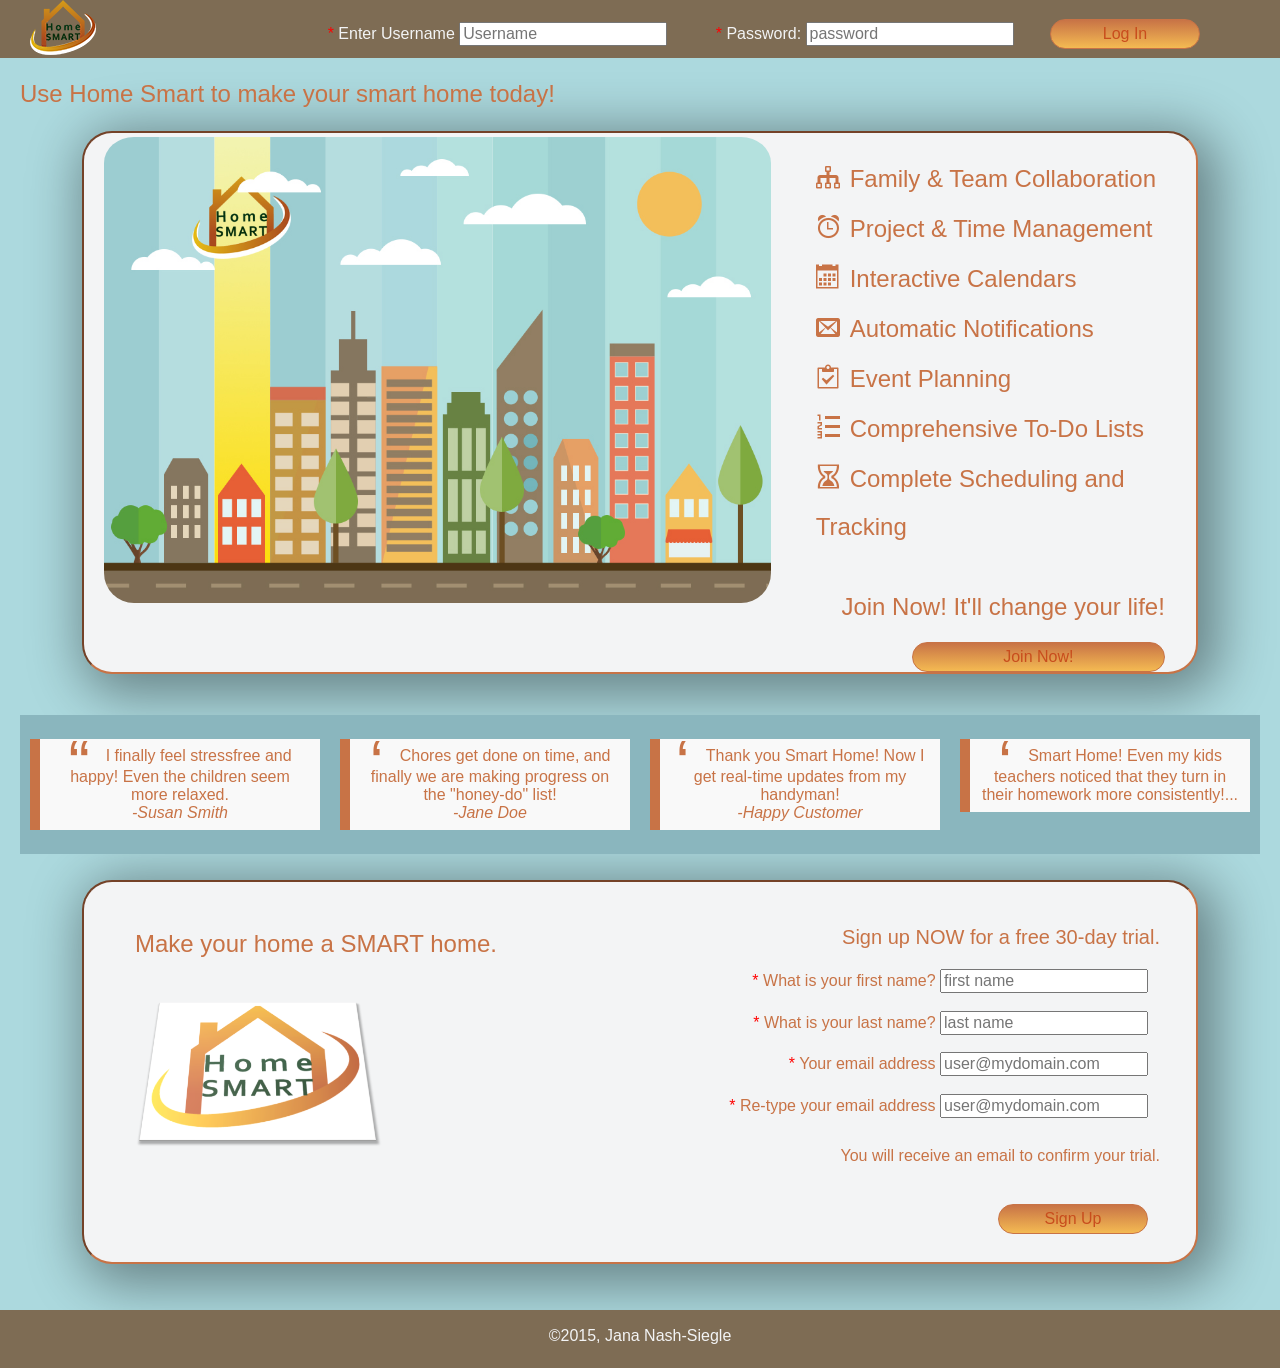
==== Nash_Jana_Project/index.html @ f752a67e "index.html" ====
<!--Jana Nash-Siegle -->

<!doctype html>

<!--
	This is the main index of the application
	
	All your script tags should be at the bottom of this file
	
	The only html element in the body is the container div
	Your code should load your page templates into the container
-->

<html lang="en">
<head>

	<meta charset="utf-8">
	<meta http-equiv="X-UA-Compatible" content="IE=edge, chrome=1">
	
	<title>HomeSmart.com</title>
	<meta name="description" content="Project Management Software for the home">
	<meta name="author" content="Jana Nash-Siegle">
	
	<!--  Mobile viewport optimized: j.mp/bplateviewport -->
	<meta name="viewport" content="width=device-width, initial-scale=1.0">
	
	<!-- CSS concatenated and minified via ant build script-->
	<link rel = "stylesheet" href = "css/normalize.css">
	<link rel="stylesheet" href="css/style.css?v=1">

</head>
	<!-- end CSS-->


<body>

<div id = "container"> <!--beginning of main content -->
	<!--top log in bar -->
	<nav class = "clearfix">
		<form id = "login" method = "post">
			<ul>
			<li><fieldset>
				<div class = "required">
					<label for = "user">Enter Username</label>
					<input name = "signinButton" id = "user" type = "text" title = "Please enter your username." class = "hsTooltip" placeholder = "Username" required aria-required = "true">
				</div>
			</fieldset></li>

			<li> <fieldset>
				<div class = "required">
					<label for="pass">Password: <input name = "signinButton" type="password" id="pass" title = "Please enter your password." class = "hsTooltip" placeholder = "password" required aria-required = "true"></label>
				</div>
			</fieldset></li>

			<li>
				<button name = "signinButton" id = "signinButton">Log In</button></li>
			</ul>
		</form>
	<img id = "nav" src = "images/House_Logo.png" title = "HomeSmart Logo" alt = "logo">
	</nav>
	<!--End of log in bar-->
	<!--beginning of upper half of page-->
	<h1 class = "COA">Use Home Smart to make your smart home today!</h1> <!--Call To Action-->
	<div id = "intro" class = "clearfix">
		<img src = "images/cityscape.jpg" alt = "Cityscape">
		<div id = "features">
				<ul>
					<li><span class="icon-tree" aria-hidden = "true"></span>Family &amp; Team Collaboration</li>
					<li><span class="icon-alarm" aria-hidden = "true"></span>Project &amp; Time Management</li>
					<li><span class="icon-calendar" aria-hidden = "true"></span>Interactive Calendars</li>
					<li><span class = "icon-envelop" aria-hidden = "true"></span>Automatic Notifications</li>
					<li><span class = "icon-clipboard" aria-hidden = "true"></span>Event Planning</li>
					<li><span class = "icon-list-numbered" aria-hidden = "true"></span>Comprehensive To-Do Lists</li>
					<li><span class = "icon-hour-glass" aria-hidden = "true"></span>Complete Scheduling and Tracking</li>
				</ul>
			<h1>Join Now!  It'll change your life!</h1>

			<!--Beginning of Modal for Registration -->
			<div id = "overlay">
				<div id = "modal">

					<div id = "add">
						<form id = "addForm">
							<span class = "close">X</span>
							<h2 class = "header">Registration</h2>
							<fieldset>
								<div class = "">
									<label for = "fname">What is your first name?</label>
									<input id = "fname" type = "text" title = "Please enter your first name." class = "hsTooltip" placeholder = "first name">
								</div>
							</fieldset>

							<fieldset>
								<div class = "">
									<label for = "lname">What is your last name?</label>
									<input id = "lname" type = "text" title = "Please enter your last name." class = "hsTooltip" placeholder = "last name">
								</div>
							</fieldset>

							<fieldset>
								<div class = "required">
									<label for = "rUserName">What will your username be?</label>
									<input id = "rUserName" type = "text" title = "Please enter your desired username." class = "hsTooltip" placeholder = "Username" required aria-required = "true">
								</div>
							</fieldset>

							<fieldset>
								<div class = "required">
									<label for = "email">Your email address</label>
									<input id = "email" name = "email" type = "email" title = "Please enter your email." class = "hsTooltip" placeholder = "user@mydomain.com" required aria-required = "true">
								</div>
							</fieldset>

							<fieldset>
								<div class = "required">
									<label for="rPasswordInput">Password: <input type="password" id="rPasswordInput" name="rPasswordInput" title = "Please enter your password." class = "hsTooltip" placeholder = "password" required aria-required = "true">
									</label>
								</div>
							</fieldset>
							<fieldset>
								<div class = "required">
									<label for="confirmPasswordInput">Confirm Password: <input type="password" id="confirmPasswordInput" name="confirmPasswordInput" title = "Please confirm your password." class = "hsTooltip" placeholder = "confirm password"  required aria-required = "true"></label>
								</div>
							</fieldset>
							<fieldset>
								<input type="submit" value="Submit" class="btn">
							</fieldset>
						</form>

					</div> <!--closes add div-->
				</div> <!--closes modal -->
			</div>  <!--closes overlay -->
		<button name = joinBtn class = "modalClick">Join Now!</button>
		</div>
	</div>
	<!--end of Registration-->
	<!--Beginning of reviews-->
	<div class = "reviews clearfix">
		<div class = "comments">
			<blockquote>I finally feel stressfree and happy!  Even the children seem more relaxed. <br /><cite>-Susan Smith</cite></blockquote>
		</div>
		<div class = "comments">
			<blockquote>Chores get done on time, and finally we are making progress on the "honey-do" list! <br /><cite>-Jane Doe</cite></blockquote>
		</div>
		<div class = "comments"><blockquote>Thank you Smart Home!  Now I get real-time updates from my handyman! <br /><cite>-Happy Customer</cite></blockquote></div>
		<div class = "comments"><blockquote>Smart Home! Even my kids teachers noticed that they turn in their homework more consistently!...</blockquote></div>
	</div>
	<!--End of Reviews-->
	<!--Beginning of Trial Registration offer-->
<div id = "trial"> <!-- Register div -->
	<div id = "wp">
<h1 class = "COA">Make your home a SMART home.</h1>
	<img src = "images/homedim.png" title = "We can make your home a Smart home, today!" alt = "HomeSmart" >
		</div>
	<div id="wp1">
		<h2>Sign up NOW for a free 30-day trial.</h2>
		<form id = "register" method = "post">
			<fieldset>
				<div class = "required">
					<label for = "rFname">What is your first name?</label>
					<input type = "text" id = "rFname"  title = "Please enter your first name." class = "hsTooltip" placeholder = "first name" required aria-required = "true">
				</div>
				</fieldset>
			<fieldset>
				<div class = "required">
					<label for = "rLname">What is your last name?</label>
					<input id = "rLname" type = "text" title = "Please enter your last name." class = "hsTooltip" placeholder = "last name" required aria-required = "true">
				</div>
			</fieldset>
			<fieldset>
				<div class = "required">
					<label for = "rEmail">Your email address</label>
					<input id = "rEmail" name = "email" type = "email" title = "Please enter your email." class = "hsTooltip" placeholder = "user@mydomain.com" required aria-required = "true">
				</div>
			</fieldset>
			<fieldset>
				<div class = "required">
					<label for = "email1">Re-type your email address</label>
					<input id = "email1" name = "email" type = "email" title = "Please re-type your email." class = "hsTooltip" placeholder = "user@mydomain.com" required aria-required = "true">
				</div>
			</fieldset>
			<p>You will receive an email to confirm your trial.</p>
			<fieldset>
				<div class= "submit">
					<p>
						<button name = "signUp">Sign Up</button>
					</p>
				</div>
			</fieldset>
		</form>
	</div>
</div> <!--End of Register Div -->
</div> <!--end of main content -->
<footer>
	<p>©2015, Jana Nash-Siegle</p>
</footer>

<!-- jquery -->
<script src="https://ajax.googleapis.com/ajax/libs/jquery/1.11.2/jquery.min.js"></script>
<script>window.jQuery || document.write('<script src="js/jquery.min.js"><\/script>');</script>
<!-- plugins -->

<!-- main -->
<script type="text/javascript" src="js/main.js"></script>
<script type = "text/javascript" src = "js/respond.min.js"></script>
<script type = "text/javascript" src = "js/modernizr.min.js" ></script>
</body>

</html>
---- Nash_Jana_Project/css/style.css ----
/*Jana Nash-Siegle

colors:
#c87346 - brown
#f4ba52 - tan
#ffe85f - yellow
#8ab6be - light blue
#f3f4f5 - neutral white
*/


html {
    box-sizing: border-box;
    font-family: 'Helvetica Neue', Helvetica, Arial, sans-serif;
}
*, *:before, *:after {
    box-sizing: inherit;

}
.clearfix:after {
    content: "";
    display: table;
    clear: both;
}

/*+++++++++++++++++++++++++++++++++Icons ++++++++++++++++++++++++++++++++++++++++++++++++++++++++++*/
@font-face {
    font-family: 'icomoon';
    src:url('fonts/icomoon.eot?-iwrjwx');
    src:url('fonts/icomoon.eot?#iefix-iwrjwx') format('embedded-opentype'),
    url('fonts/icomoon.woff?-iwrjwx') format('woff'),
    url('fonts/icomoon.ttf?-iwrjwx') format('truetype'),
    url('fonts/icomoon.svg?-iwrjwx#icomoon') format('svg');
    font-weight: normal;
    font-style: normal;
}

[class^="icon-"], [class*=" icon-"] {
    font-family: 'icomoon', monospace;
    font-style: normal;
    font-weight: normal;
    font-variant: normal;
    text-transform: none;
    line-height: 2em;
    padding-right: 10px;
    /* Better Font Rendering =========== */
    -webkit-font-smoothing: antialiased;

}
.icon-home:before {
    content: "\e900";
}
.icon-pencil:before {
    content: "\e905";
}
.icon-paste:before {
    content: "\e92d";
}
.icon-calendar:before {
    content: "\e953";
}
.icon-user-plus:before {
    content: "\e973";
}
.icon-user-minus:before {
    content: "\e974";
}
.icon-hour-glass:before {
    content: "\e979";
}
.icon-cog:before {
    content: "\e994";
}
.icon-clipboard:before {
    content: "\e9b8";
}
.icon-tree:before {
    content: "\e9bc";
}
.icon-plus:before {
    content: "\ea0a";
}
.icon-minus:before {
    content: "\ea0b";
}
.icon-list-numbered:before {
    content: "\e9b9";
}
.icon-alarm:before {
    content: "\e950";
}
.icon-pushpin:before {
    content: "\e946";
}
.icon-envelop:before {
    content: "\e945";
}
.icon-profile:before {
    content: "\e923";
}
.icon-circle-down:before {
    content: "\ea43";
}
.icon-user:before {
    content: "\e971";
}
.icon-paint-format:before {
    content: "\e90c";
}
hr.gradient_one {       /*Horizontal Rule for in-between Projects */
    border: 0;
    height: 1px;
    background: #c87346;
    background-image: -webkit-linear-gradient(left, #f4ba52, #c87346, #f4ba52);
    background-image: -moz-linear-gradient(left, #f4ba52, #c87346, #f4ba52);
    background-image: -ms-linear-gradient(left, #f4ba52, #c87346, #f4ba52);
    background-image: -o-linear-gradient(left, #f4ba52, #c87346, #f4ba52);
    clear: both;
}
.tooltip {
    display:none;
    z-index: 100000;
    position:absolute;
    opacity: 0.80;
    width: auto;
    background: rgb(200,115,70); /* Old browsers */
    background: -moz-linear-gradient(top, rgba(200,115,70,1) 0%, rgba(244,186,82,1) 100%); /* FF3.6+ */
    background: -webkit-gradient(linear, left top, left bottom, color-stop(0%,rgba(200,115,70,1)), color-stop(100%,rgba(244,186,82,1))); /* Chrome,Safari4+ */
    background: -webkit-linear-gradient(top, rgba(200,115,70,1) 0%,rgba(244,186,82,1) 100%); /* Chrome10+,Safari5.1+ */
    background: -o-linear-gradient(top, rgba(200,115,70,1) 0%,rgba(244,186,82,1) 100%); /* Opera 11.10+ */
    background: -ms-linear-gradient(top, rgba(200,115,70,1) 0%,rgba(244,186,82,1) 100%); /* IE10+ */
    background: linear-gradient(to bottom, rgba(200,115,70,1) 0%,rgba(244,186,82,1) 100%); /* W3C */
    padding:10px;
    color:#000;
    -webkit-border-radius:5px;
    -moz-border-radius:5px;
    border-radius:5px;
    -moz-box-shadow: 0 0 3px 3px #ffe85f;
    -webkit-box-shadow: 0 0 3px 3px #ffe85f;
    box-shadow: 0 0 3px 3px #ffe85f;
}
.close {
    background: #c87346;
    color: #f3f4f5;
    line-height: 25px;
    position: absolute;
    right: -12px;
    text-align: center;
    top: -10px;
    width: 24px;
    text-decoration: none;
    font-weight: bold;
    -webkit-border-radius: 12px;
    -moz-border-radius: 12px;
    border-radius: 12px;
    -moz-box-shadow: 1px 1px 3px #000;
    -webkit-box-shadow: 1px 1px 3px #000;
    box-shadow: 1px 1px 3px #000;
    cursor: pointer;
}

.close:hover {
    background: #f4ba52;
}
/* ++++++++++++++++++++++++++++++++++++++++Admin Page TOPBAR - Some button styling below #login input.btn */

header {
    display: inline-block;
    width: 100%;
    text-align: center;
    background-color: #7E6C54;
    color: #f3f4f5;
    margin: 0 auto;
    overflow: hidden;
}
header p {
   text-align: center;
    display: inline-block;
}
/*++++++++++++++++++++++++++++++++++++++++++++top log in bar / nav bar styling*/
nav {
    width: 100%;
    background-color: #7E6C54;
    height: 3.625em;
    top: 0;
    right: 0;
    padding: 0 .625em;
    position:  absolute;
    margin: 0 auto;
    overflow: hidden;
}
nav ul {
    float: right;
    padding-right: 3.125em;
}
nav li {
    color: #f3f4f5;
    list-style-type: none;
    display: inline-block;
    padding-right: 1.250em;
    margin: 0 auto;
}
nav li fieldset, #register fieldset {
    border: none;
}
img#nav{
    padding-left: 1.250em;
}

/*+++++++++++++++++++++++++++++++++++++++++++BUTTONS BUTTONS BUTTONS ++++++++++++++++++++++++++*/
/*+++++++++++++++++++++++++++++++++++++++++ /*Sign Out Button   --  removed .modalClick*/
header button{
    display: inline-block;
    width: 10%;
    height: 2em;
    float: right;
    margin: 10px 10% 10px auto;
    border: 1px solid #c87346;
}
/*++++++++++++++++++++++++++++++++++++++++++Dashboard button*/
#dashboard {
    float: left;
    margin:10px 0 10px 10%;
}
.submit_btn, button.modalClick, button, button, #login input.btn, #addForm input.btn {
    font-family: 'Helvetica Neue', Helvetica, Arial, sans-serif;
    font-weight: normal;
    color: #c84d1d;
    width: 150px;
    height: 30px;
    display: inline-block;
    vertical-align: middle;
    -webkit-border-radius: 30px;
    -moz-border-radius: 30px;
    -ms-border-radius: 30px;
    -o-border-radius: 30px;
    border-radius: 30px;
    background: #c87346; /* Old browsers */
    background: -moz-linear-gradient(top,  #c87346 0%, #f4ba52 100%); /* FF3.6+ */
    background: -webkit-gradient(linear, left top, left bottom, color-stop(0%,#c87346), color-stop(100%,#f4ba52)); /* Chrome,Safari4+ */
    background: -webkit-linear-gradient(top,  #c87346 0%,#f4ba52 100%); /* Chrome10+,Safari5.1+ */
    background: -o-linear-gradient(top,  #c87346 0%,#f4ba52 100%); /* Opera 11.10+ */
    background: -ms-linear-gradient(top,  #c87346 0%,#f4ba52 100%); /* IE10+ */
    background: linear-gradient(to bottom,  #c87346 0%,#f4ba52 100%); /* W3C */
    border: 1px solid #c87346;
}
/*++++++++++++++++++++++++++++++++++++++++++++Form & all things Modal ++++++++++++++++++++++++++*/
button.modalClick {
    text-align: center;
    font-size: inherit;
    float: right;
    width: 65%;
}
.modalClick  {
    font-size: 1.5em;
    text-align: right;
    display: inline-block;
    width: 85%;
}
.modalClick a {
    text-decoration: none;
    color: #c87346;
}
#modal{
    position: fixed;
    top: 20%;
    left: 25%;
    width: 100%;
    max-width: 630px;
    min-width: 320px;
    display: none;
}
#overlay{
    position: fixed;
    top: 0;
    left: 0;
    height: 100%;
    width: 100%;
    z-index: 10;
    background-color: rgba(0,0,0,0.5);
    display: none;
}
fieldset{
    border: none;
}
#addForm {                    /*container for form*/
    display: block;
    width: 100%;
    height: auto;
    margin: .5em auto 0 auto;
    text-align: center;
    background-color: #f3f4f5;
    border: 2px inset #c87346;
    -webkit-border-radius: 30px;
    -moz-border-radius: 30px;
    -ms-border-radius: 30px;
    -o-border-radius: 30px;
    border-radius: 30px;
    box-shadow: .313em .313em .313em .313em rgba(0,0,0,0.4);
    -moz-box-shadow: .313em .313em .313em .313em rgba(0,0,0,0.4);
    -o-box-shadow: .313em .313em .313em .313em rgba(0,0,0,0.4);
    -webkit-box-shadow: .313em .313em .313em .313em rgba(0,0,0,0.4);
}
#addForm h1{
    font-size: 2em;
    text-align: center;
}
#addForm label {
    font-family: 'Helvetica Neue', Helvetica, Arial, sans-serif;
    font-weight: normal;
    width: 18.750em;
    line-height: 2em;
}
#addForm input,input#rPasswordInput, input#confirmPasswordInput {
    width: 20em;
    line-height: 2em;
    float: right;
    font-weight: lighter;
    font-family: 'Helvetica Neue', Helvetica, Arial, sans-serif;

}
#addForm input.btn {
    line-height: 1.625em;
}
#addForm fieldset {
    display: block;
    text-align: left;
    border: 0;
}
#addForm fieldset.radiogroup  {
    text-align: center;
    padding: .125em;
}
fieldset.radiogroup legend {
    font-weight: Normal;
    font-family: 'Helvetica Neue', Helvetica, Arial, sans-serif;
    margin-left: 20px;
    font-size: 100%;
    color: #C87346;
}
label > input{ /* HIDE RADIO */
    display:none;
}
label > input + img{ /* IMAGE STYLES */
    cursor:pointer;
    border:2px solid transparent;
    margin-right: 20px;
}
label > input:checked + img{ /* (CHECKED) IMAGE STYLES */
    border:2px solid #f00;
}
button#addButton {
    margin-bottom: 20px;
}
/*++++++++++++++++++++++++TABS STYLING / ADMIN PAGE+++++++++++++++++*/
#admin{
    height: 500px;
}
#admin h1, #admin h2{
    margin-left: 180px;
}
#panel{
    margin: 75px auto 0 auto;
    width: 50%;
}
#tabs {
    width: 600px;
    height: auto;
    padding: 40px 20px 20px 20px;
    border: 1px solid #c87346;
    color: #c87346;
    background: rgb(243,244,245); /* Old browsers */
    background: -moz-linear-gradient(top,  rgba(243,244,245,1) 1%, rgba(229,229,229,1) 52%, rgba(243,244,245,1) 100%); /* FF3.6+ */
    background: -webkit-gradient(linear, left top, left bottom, color-stop(1%,rgba(243,244,245,1)), color-stop(52%,rgba(229,229,229,1)), color-stop(100%,rgba(243,244,245,1))); /* Chrome,Safari4+ */
    background: -webkit-linear-gradient(top,  rgba(243,244,245,1) 1%,rgba(229,229,229,1) 52%,rgba(243,244,245,1) 100%); /* Chrome10+,Safari5.1+ */
    background: -o-linear-gradient(top,  rgba(243,244,245,1) 1%,rgba(229,229,229,1) 52%,rgba(243,244,245,1) 100%); /* Opera 11.10+ */
    background: -ms-linear-gradient(top,  rgba(243,244,245,1) 1%,rgba(229,229,229,1) 52%,rgba(243,244,245,1) 100%); /* IE10+ */
    background: linear-gradient(to bottom,  rgba(243,244,245,1) 1%,rgba(229,229,229,1) 52%,rgba(243,244,245,1) 100%); /* W3C */
}
#tabs-nav {
    width: 600px;
    height: 47px;
    text-decoration: none;
    list-style-type: none;
    font-size: 1.5em;
    margin-top:30px;
    margin-bottom: 0;
}
#tabs-nav a {
    text-decoration: none;
    color: #c84d1d;
    vertical-align: middle;
}
#tabs-nav span{
    width: 400px;
}
#tabs-nav li{
    display: inline;
    padding: 10px 35px 10px 35px;
   width: 100%;
    border-radius: 30px 30px 0 0;
    background: #c87346; /* Old browsers */
    background: -moz-linear-gradient(top,  #c87346 0%, #f4ba52 100%); /* FF3.6+ */
    background: -webkit-gradient(linear, left top, left bottom, color-stop(0%,#c87346), color-stop(100%,#f4ba52)); /* Chrome,Safari4+ */
    background: -webkit-linear-gradient(top,  #c87346 0%,#f4ba52 100%); /* Chrome10+,Safari5.1+ */
    background: -o-linear-gradient(top,  #c87346 0%,#f4ba52 100%); /* Opera 11.10+ */
    background: -ms-linear-gradient(top,  #c87346 0%,#f4ba52 100%); /* IE10+ */
    background: linear-gradient(to bottom,  #c87346 0%,#f4ba52 100%); /* W3C */
}
#tabs-nav li.current{
    background: rgb(244,186,82); /* Old browsers */
    background: -moz-linear-gradient(top,  rgba(244,186,82,1) 0%, rgba(200,115,70,1) 100%); /* FF3.6+ */
    background: -webkit-gradient(linear, left top, left bottom, color-stop(0%,rgba(244,186,82,1)), color-stop(100%,rgba(200,115,70,1))); /* Chrome,Safari4+ */
    background: -webkit-linear-gradient(top,  rgba(244,186,82,1) 0%,rgba(200,115,70,1) 100%); /* Chrome10+,Safari5.1+ */
    background: -o-linear-gradient(top,  rgba(244,186,82,1) 0%,rgba(200,115,70,1) 100%); /* Opera 11.10+ */
    background: -ms-linear-gradient(top,  rgba(244,186,82,1) 0%,rgba(200,115,70,1) 100%); /* IE10+ */
    background: linear-gradient(to bottom,  rgba(244,186,82,1) 0%,rgba(200,115,70,1) 100%); /* W3C */
}
/*++++++++++++++++++++++++++++++++++++++++++++++++++++++++++++begin generic body styling*/
body {
    font-family: 'Helvetica Neue', Helvetica, Arial, sans-serif;
    background-color: #acd9de;
    font-weight: lighter;
    color: #c87346;
    margin: 0 auto;
    position: relative;
}
#container {
    width: 100%;
    margin: 0 auto;
    padding: 1.250em;
    position: relative;
}
h1, h2, p {
    font-family: 'Helvetica Neue', Helvetica, Arial, sans-serif;
    font-style: normal;
    font-variant: normal;
}
h1 {
    font-size: 1.500em;
    font-weight: 300;
    line-height: 1.625em;
}
h2 {
    font-size: 1.250em;
    font-weight: 300;
    line-height: 0.938em;
}
p {
    font-size: 1em;
    font-weight: 300;
    line-height: 1.250em;
}
button:focus {
    outline: none;
}
/*++++++++++++++++++++++++++++++++++++++++STYLING FOR WELCOME INTRO, TRIAL AND Project Page */
.COA {
    margin: 2.25em  auto .75em auto;
}
#intro, #trial, #pPage, #admin {    /*styling for main backgrounds of section containers*/
    max-width: 90%;
    margin: 0 auto;
    background-color: #f3f4f5;
    border: 2px inset #c87346;
    -webkit-border-radius: 30px;
    -moz-border-radius: 30px;
    -ms-border-radius: 30px;
    -o-border-radius: 30px;
    border-radius: 30px;
    box-shadow: .625em .625em 3.313em .625em rgba(0,0,0,0.4);
    -moz-box-shadow: .625em .625em 3.313em .625em rgba(0,0,0,0.4);
    -o-box-shadow: .625em .625em 3.313em .625em rgba(0,0,0,0.4);
    -webkit-box-shadow: .625em .625em 3.313em .625em rgba(0,0,0,0.4);
}
#intro img {
    max-width: 60%;
    padding-top: 4px;
    margin: 0 auto 0 20px;
    height: auto;
    display: inline-block;
    -webkit-border-radius: 30px;
    -moz-border-radius: 30px;
    -ms-border-radius: 30px;
    -o-border-radius: 30px;
    border-radius: 30px;
}
#intro ul{
    font-size: 1.500em;
    line-height: 2em;
    display: inline-block;
    margin: 20px auto ;
    list-style:none;
}
#features {
    margin: 0 auto;
    display: inline-block;
    vertical-align: top;
    width: 35%;
}
#features h1{
    text-align: right;
}
#features li {
    margin: 0 auto;
    text-align: left;
}
#features h2 {
    margin: 1.255em auto 1.875em;
}
#features input.btn {
    float: right;
}
/*+++++++++++++++++++++++++++++++++++++++++++++++++++++++++++End of Intro*/

/*+++++++++++++++++++++++++++++++++++++++++++++++++++++++++++mid-section REVIEW styling for welcome page*/
.reviews{
    background-color:#f3f4f5;
    display: flex;
    width: 100%;
    margin: 2.53em auto 1.625em auto;
    text-align: center;
}
.comments{
    background-color:#8ab6be;
    width: 25%;
    border: 1px #999999;
    display: inline-block;
    float: left;
    flex: 1;
}
blockquote {
    display: inline-block;
  background: #f9f9f9;
  border-left: 10px solid #C87346;
  margin: 1.5em .625em;
  padding: 0.5em .625em;
  quotes: "\201C""\201D""\2018""\2019";
}
blockquote:before {
  color: #C87346;
  content: open-quote;
  font-size: 4em;
  line-height: 0.1em;
  margin-right: 0.25em;
  vertical-align: -0.4em;
}
blockquote p {
  display: inline;
}
/*++++++++++++++++++++++++++++++++++++++++++++++++++++++++++++++End of Reviews/Comments*/

/*+++++++++++++++++++++++++++++++++++++++++++++++++++++++++++Beginning of bottom half for welcome page - trial & email registration*/
#trial{
    margin-top: 1.625em;
    display: block;
    overflow: hidden;
}
#wp{
    display: inline-block;
    margin: 1.875em auto 0 auto;
    float: left;
    width: 50%;
}
#wp h1 {
    width: 100%;
    text-align: left;
    display: block;
    height: auto;
    margin-left: 2.125em;
    margin-top: .5em;
}
#wp img {
    float: left;
    width: 45%;
    margin-top: 1.25em;
    margin-left: 3.125em;
}
#wp1{
    float: right;
    display:inline-block;
    margin-right: 1em;
    margin-top: 1.875em;
}
#wp1 h2{
    text-align: right;
    margin-right: 1em;
}
#wp1 form{
    text-align: right;
    display: inline-block;
    margin-right: 1.250em;
}
/*+++++++++++++++++++++++++++++++++++++++++++++++++++++++++++++++++++end of bottom half*/
/*++++++++++++++++++++++++++++++++++++++++++++++++++++++++footer styling*/
footer{
    width: 100%;
    background-color: #7E6C54;
    height: 3.625em;
    color: #f3f4f5;
    text-align: center;
    padding: 0 .625em;
    position:  absolute;
    margin: 1.625em auto 0 auto;
    overflow: hidden;
}
footer.short{
    position: fixed;
    bottom: 0;
}
input#pass, input#rPasswordInput, input#confirm{
    display: initial;
}
/* ++++++++++++++++++++++++++++++++++++++++asterisk for required */
.red {
    color: red;
}
.required:before {
    content:" *";
    color: red;
}
/*++++++++++++++++++++++++++++++++++++++++ end asterisk */
/*++++++++++++++++++++++++++++++++++++++++++++++++++++++++Project.html Specific Styling   class = project  ID = */
.projectList {
    margin: 0 20px 20px 20px;
    padding: 0;
}
/*++++++++++++++++++++++++++++++++++++++++++++++++++++++Project ACCORDION*/
#accordion{
    margin: 50px 20px;
    padding:5px 15px;
    cursor:pointer;
}
.project h2{
    padding: 20px;
    margin-top: 0;
}
.project h2:hover,
.project h2:active,
.active{
    background: #c87346; /* Old browsers */
    background: -moz-linear-gradient(top,  #c87346 0%, #f4ba52 100%); /* FF3.6+ */
    background: -webkit-gradient(linear, left top, left bottom, color-stop(0%,#c87346), color-stop(100%,#f4ba52)); /* Chrome,Safari4+ */
    background: -webkit-linear-gradient(top,  #c87346 0%,#f4ba52 100%); /* Chrome10+,Safari5.1+ */
    background: -o-linear-gradient(top,  #c87346 0%,#f4ba52 100%); /* Opera 11.10+ */
    background: -ms-linear-gradient(top,  #c87346 0%,#f4ba52 100%); /* IE10+ */
    background: linear-gradient(to bottom,  #c87346 0%,#f4ba52 100%); /* W3C */
    color: white;
}
.project section {
    display:none;
    margin:0.5em 0;
    padding:0 50px;
    text-align: left;
}
#pPage > a > img, #admin img{
    display: inline;
    margin: 5px 0 auto 5%;
    float: left;
    overflow: hidden;
    width: 6%;
}
.projTitle{
    text-align: center;
}
.projbtn{
    float: right;
    margin:0 20px 20px 0;
}
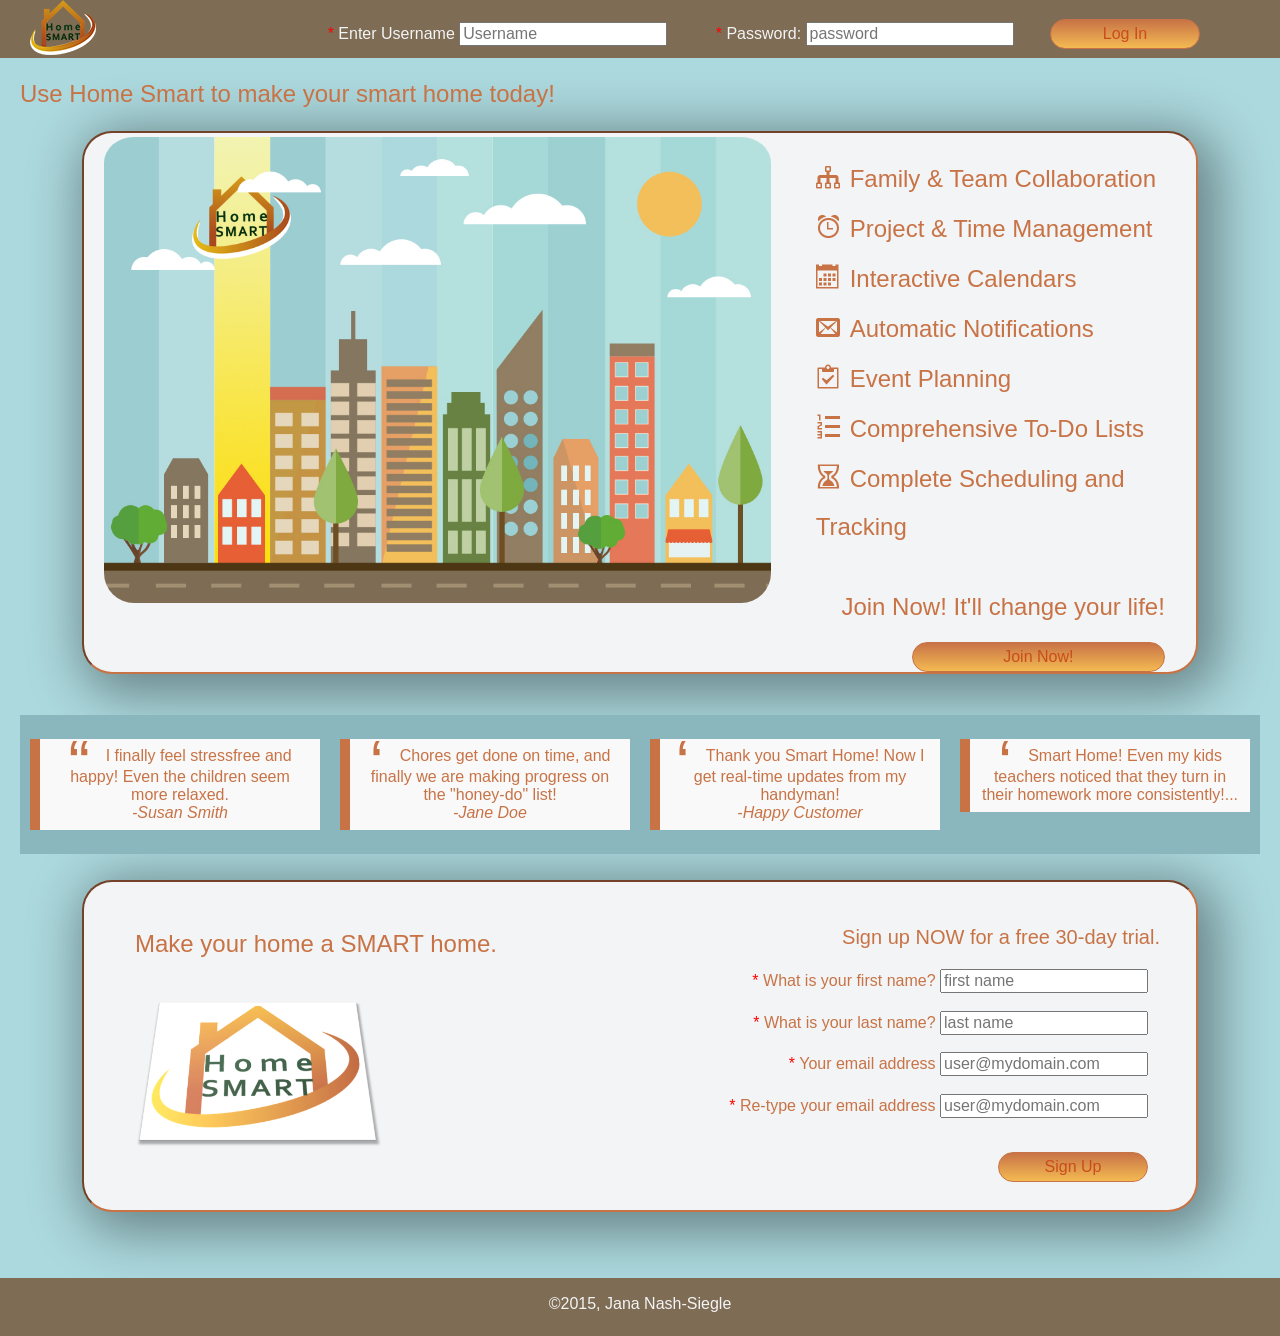
==== commit c7379dbe: "date picker, drag&drop, dialog, google map and placeholder.js added" ====
--- a/Nash_Jana_Project/index.html
+++ b/Nash_Jana_Project/index.html
@@ -11,7 +11,7 @@
 	Your code should load your page templates into the container
 -->
 
-<html lang="en">
+<html lang="en" data-placeholder-focus="false">
 <head>
 
 	<meta charset="utf-8">
@@ -25,19 +25,25 @@
 	<meta name="viewport" content="width=device-width, initial-scale=1.0">
 	
 	<!-- CSS concatenated and minified via ant build script-->
-	<link rel = "stylesheet" href = "css/normalize.css">
-	<link rel="stylesheet" href="css/style.css?v=1">
+	<script type = "text/javascript" src = "js/modernizr.min.js" ></script> <!--must be placed in header -->
+
+    <link rel="stylesheet" href="css/normalize.css">
+    <link href = "js/plugins/jquery-ui-1.11.4.custom/jquery-ui.min.css" rel = "stylesheet" type = "text/css">
+    <link href = "js/plugins/jquery-ui-1.11.4.custom/jquery-ui.structure.min.css" rel = "stylesheet" type = "text/css">
+    <link href = "js/plugins/jquery-ui-1.11.4.custom/jquery-ui.theme.min.css" rel = "stylesheet" type = "text/css">
+    <link rel="stylesheet" href="css/style.css?v=1">
+
 
 </head>
 	<!-- end CSS-->
 
 
-<body>
+<body class = "placeholder-example">
 
 <div id = "container"> <!--beginning of main content -->
 	<!--top log in bar -->
 	<nav class = "clearfix">
-		<form id = "login" method = "post">
+		<form id = "loginForm" method = "post">
 			<ul>
 			<li><fieldset>
 				<div class = "required">
@@ -53,7 +59,7 @@
 			</fieldset></li>
 
 			<li>
-				<button name = "signinButton" id = "signinButton">Log In</button></li>
+				<button name = "signinButton" type = "button" id = "signinButton">Log In</button></li>
 			</ul>
 		</form>
 	<img id = "nav" src = "images/House_Logo.png" title = "HomeSmart Logo" alt = "logo">
@@ -85,22 +91,22 @@
 							<h2 class = "header">Registration</h2>
 							<fieldset>
 								<div class = "">
-									<label for = "fname">What is your first name?</label>
-									<input id = "fname" type = "text" title = "Please enter your first name." class = "hsTooltip" placeholder = "first name">
+									<label for = "first-name">What is your first name?</label>
+									<input id = "first-name" type = "text" name = "first-name" title = "Please enter your first name." class = "hsTooltip" placeholder = "first name">
 								</div>
 							</fieldset>
 
 							<fieldset>
 								<div class = "">
-									<label for = "lname">What is your last name?</label>
-									<input id = "lname" type = "text" title = "Please enter your last name." class = "hsTooltip" placeholder = "last name">
-								</div>
-							</fieldset>
-
-							<fieldset>
-								<div class = "required">
-									<label for = "rUserName">What will your username be?</label>
-									<input id = "rUserName" type = "text" title = "Please enter your desired username." class = "hsTooltip" placeholder = "Username" required aria-required = "true">
+									<label for = "last-name">What is your last name?</label>
+									<input id = "last-name" name = "last-name" type = "text" title = "Please enter your last name." class = "hsTooltip" placeholder = "last name">
+								</div>
+							</fieldset>
+
+							<fieldset>
+								<div class = "required">
+									<label for = "user-name">What will your username be?</label>
+									<input id = "user-name" name = "user-name" type = "text" title = "Please enter your desired username." class = "hsTooltip" placeholder = "username" required aria-required = "true">
 								</div>
 							</fieldset>
 
@@ -113,24 +119,25 @@
 
 							<fieldset>
 								<div class = "required">
-									<label for="rPasswordInput">Password: <input type="password" id="rPasswordInput" name="rPasswordInput" title = "Please enter your password." class = "hsTooltip" placeholder = "password" required aria-required = "true">
+									<label for="password">Password: <input type="password" name = "password" id="password" name="password" title = "Please enter your password." class = "hsTooltip" placeholder = "password" required aria-required = "true">
 									</label>
 								</div>
-							</fieldset>
-							<fieldset>
-								<div class = "required">
-									<label for="confirmPasswordInput">Confirm Password: <input type="password" id="confirmPasswordInput" name="confirmPasswordInput" title = "Please confirm your password." class = "hsTooltip" placeholder = "confirm password"  required aria-required = "true"></label>
-								</div>
-							</fieldset>
-							<fieldset>
-								<input type="submit" value="Submit" class="btn">
+
+							</fieldset>
+							<fieldset>
+								<div class = "required">
+									<label for="pass-confirm">Confirm Password: <input type="password" id="pass-confirm" name="pass-confirm" title = "Please confirm your password." class = "hsTooltip" placeholder = "confirm password"  required aria-required = "true"></label>
+								</div>
+							</fieldset>
+							<fieldset>
+								<input type="button" id = "register" value="Submit" class="btn">
 							</fieldset>
 						</form>
 
 					</div> <!--closes add div-->
 				</div> <!--closes modal -->
 			</div>  <!--closes overlay -->
-		<button name = joinBtn class = "modalClick">Join Now!</button>
+		<button name = joinBtn type = "button" class = "modalClick">Join Now!</button>
 		</div>
 	</div>
 	<!--end of Registration-->
@@ -154,17 +161,17 @@
 		</div>
 	<div id="wp1">
 		<h2>Sign up NOW for a free 30-day trial.</h2>
-		<form id = "register" method = "post">
+		<form id = "trRegister" method = "post">
 			<fieldset>
 				<div class = "required">
 					<label for = "rFname">What is your first name?</label>
-					<input type = "text" id = "rFname"  title = "Please enter your first name." class = "hsTooltip" placeholder = "first name" required aria-required = "true">
+					<input type = "text" id = "rFname"  title = "Please enter your first name." class = "hsTooltip" placeholder = "first name"  required aria-required = "true">
 				</div>
 				</fieldset>
 			<fieldset>
 				<div class = "required">
 					<label for = "rLname">What is your last name?</label>
-					<input id = "rLname" type = "text" title = "Please enter your last name." class = "hsTooltip" placeholder = "last name" required aria-required = "true">
+					<input id = "rLname" type = "text" title = "Please enter your last name." class = "hsTooltip" placeholder = "last name"  required aria-required = "true">
 				</div>
 			</fieldset>
 			<fieldset>
@@ -176,34 +183,38 @@
 			<fieldset>
 				<div class = "required">
 					<label for = "email1">Re-type your email address</label>
-					<input id = "email1" name = "email" type = "email" title = "Please re-type your email." class = "hsTooltip" placeholder = "user@mydomain.com" required aria-required = "true">
-				</div>
-			</fieldset>
-			<p>You will receive an email to confirm your trial.</p>
+					<input id = "email1" name = "email" type = "email" title = "Please re-type your email." class = "hsTooltip" placeholder = "user@mydomain.com"  required aria-required = "true">
+				</div>
+			</fieldset>
+
 			<fieldset>
 				<div class= "submit">
 					<p>
-						<button name = "signUp">Sign Up</button>
+						<button name = "signUp" id = "signUp">Sign Up</button>
 					</p>
 				</div>
 			</fieldset>
+			<div id="dialog" title="Thank you!">
+				<p>Your request has been received.  Information about your trial offer should be arriving in your email shortly..</p>
+			</div>
 		</form>
 	</div>
 </div> <!--End of Register Div -->
+
+
 </div> <!--end of main content -->
 <footer>
 	<p>©2015, Jana Nash-Siegle</p>
 </footer>
 
 <!-- jquery -->
-<script src="https://ajax.googleapis.com/ajax/libs/jquery/1.11.2/jquery.min.js"></script>
-<script>window.jQuery || document.write('<script src="js/jquery.min.js"><\/script>');</script>
+<script type = "text/javascript" src="https://ajax.googleapis.com/ajax/libs/jquery/1.11.2/jquery.min.js"></script>
 <!-- plugins -->
-
-<!-- main -->
+<script type = "text/javascript" src = " js/plugins/jquery-ui-1.11.4.custom/jquery-ui.min.js"></script>
+<script type = "text/javascript" src = "js/plugins/Placeholders.js"></script>
+<!--main-->
 <script type="text/javascript" src="js/main.js"></script>
 <script type = "text/javascript" src = "js/respond.min.js"></script>
-<script type = "text/javascript" src = "js/modernizr.min.js" ></script>
 </body>
 
 </html>
@@ -218,4 +229,3 @@
 
 
 
-
--- a/Nash_Jana_Project/css/style.css
+++ b/Nash_Jana_Project/css/style.css
@@ -22,6 +22,13 @@
     display: table;
     clear: both;
 }
+
+/* Sortable CSS */
+
+.sortable { list-style-type: none; margin: 0; padding: 0; width: 98%; }
+.sortable li { margin: 0 5px 5px 5px; padding: 5px; font-size: 1.2em; height: 1.5em; }
+
+
 
 /*+++++++++++++++++++++++++++++++++Icons ++++++++++++++++++++++++++++++++++++++++++++++++++++++++++*/
 @font-face {
@@ -173,9 +180,12 @@
     margin: 0 auto;
     overflow: hidden;
 }
-header p {
+.userid {
    text-align: center;
     display: inline-block;
+    vertical-align: middle;
+    margin: 10px 10% 10px auto;
+    font-size: 1.25em;
 }
 /*++++++++++++++++++++++++++++++++++++++++++++top log in bar / nav bar styling*/
 nav {
@@ -352,9 +362,10 @@
 button#addButton {
     margin-bottom: 20px;
 }
+
 /*++++++++++++++++++++++++TABS STYLING / ADMIN PAGE+++++++++++++++++*/
 #admin{
-    height: 500px;
+    height: 600px;
 }
 #admin h1, #admin h2{
     margin-left: 180px;
@@ -427,9 +438,11 @@
 }
 #container {
     width: 100%;
-    margin: 0 auto;
+    margin: 0 auto 20px auto;
     padding: 1.250em;
     position: relative;
+    height: auto;
+
 }
 h1, h2, p {
     font-family: 'Helvetica Neue', Helvetica, Arial, sans-serif;
@@ -458,7 +471,7 @@
 .COA {
     margin: 2.25em  auto .75em auto;
 }
-#intro, #trial, #pPage, #admin {    /*styling for main backgrounds of section containers*/
+#intro, #trial, #pPage, #admin, #account {    /*styling for main backgrounds of section containers*/
     max-width: 90%;
     margin: 0 auto;
     background-color: #f3f4f5;
@@ -608,8 +621,11 @@
     position: fixed;
     bottom: 0;
 }
-input#pass, input#rPasswordInput, input#confirm{
+input#pass, input#password, input#pass-confirm{
     display: initial;
+}
+input{
+    color: black;
 }
 /* ++++++++++++++++++++++++++++++++++++++++asterisk for required */
 .red {
@@ -625,56 +641,40 @@
     margin: 0 20px 20px 20px;
     padding: 0;
 }
-/*++++++++++++++++++++++++++++++++++++++++++++++++++++++Project ACCORDION*/
-#accordion{
+#projectlist{
     margin: 50px 20px;
     padding:5px 15px;
     cursor:pointer;
 }
-.project h2{
-    padding: 20px;
-    margin-top: 0;
-}
-.project h2:hover,
-.project h2:active,
-.active{
-    background: #c87346; /* Old browsers */
-    background: -moz-linear-gradient(top,  #c87346 0%, #f4ba52 100%); /* FF3.6+ */
-    background: -webkit-gradient(linear, left top, left bottom, color-stop(0%,#c87346), color-stop(100%,#f4ba52)); /* Chrome,Safari4+ */
-    background: -webkit-linear-gradient(top,  #c87346 0%,#f4ba52 100%); /* Chrome10+,Safari5.1+ */
-    background: -o-linear-gradient(top,  #c87346 0%,#f4ba52 100%); /* Opera 11.10+ */
-    background: -ms-linear-gradient(top,  #c87346 0%,#f4ba52 100%); /* IE10+ */
-    background: linear-gradient(to bottom,  #c87346 0%,#f4ba52 100%); /* W3C */
-    color: white;
-}
-.project section {
-    display:none;
-    margin:0.5em 0;
-    padding:0 50px;
-    text-align: left;
-}
-#pPage > a > img, #admin img{
-    display: inline;
-    margin: 5px 0 auto 5%;
-    float: left;
-    overflow: hidden;
-    width: 6%;
-}
-.projTitle{
-    text-align: center;
-}
-.projbtn{
-    float: right;
-    margin:0 20px 20px 0;
-}
-
-
-
-
-
-
-
-
-
-
-
+
+.ui-sortable-placeholder {
+    border: 3px dashed #aaa;
+    height: 158px;
+    width: 1160px;
+    background: #ccc;
+}
+
+#dialog {
+display:none
+}
+
+#map{
+    margin:75px auto;
+    border: 20px groove #c87346;
+}
+
+#account h1{
+    margin: 20px auto auto 20px;
+}
+
+
+
+
+
+
+
+
+
+
+
+
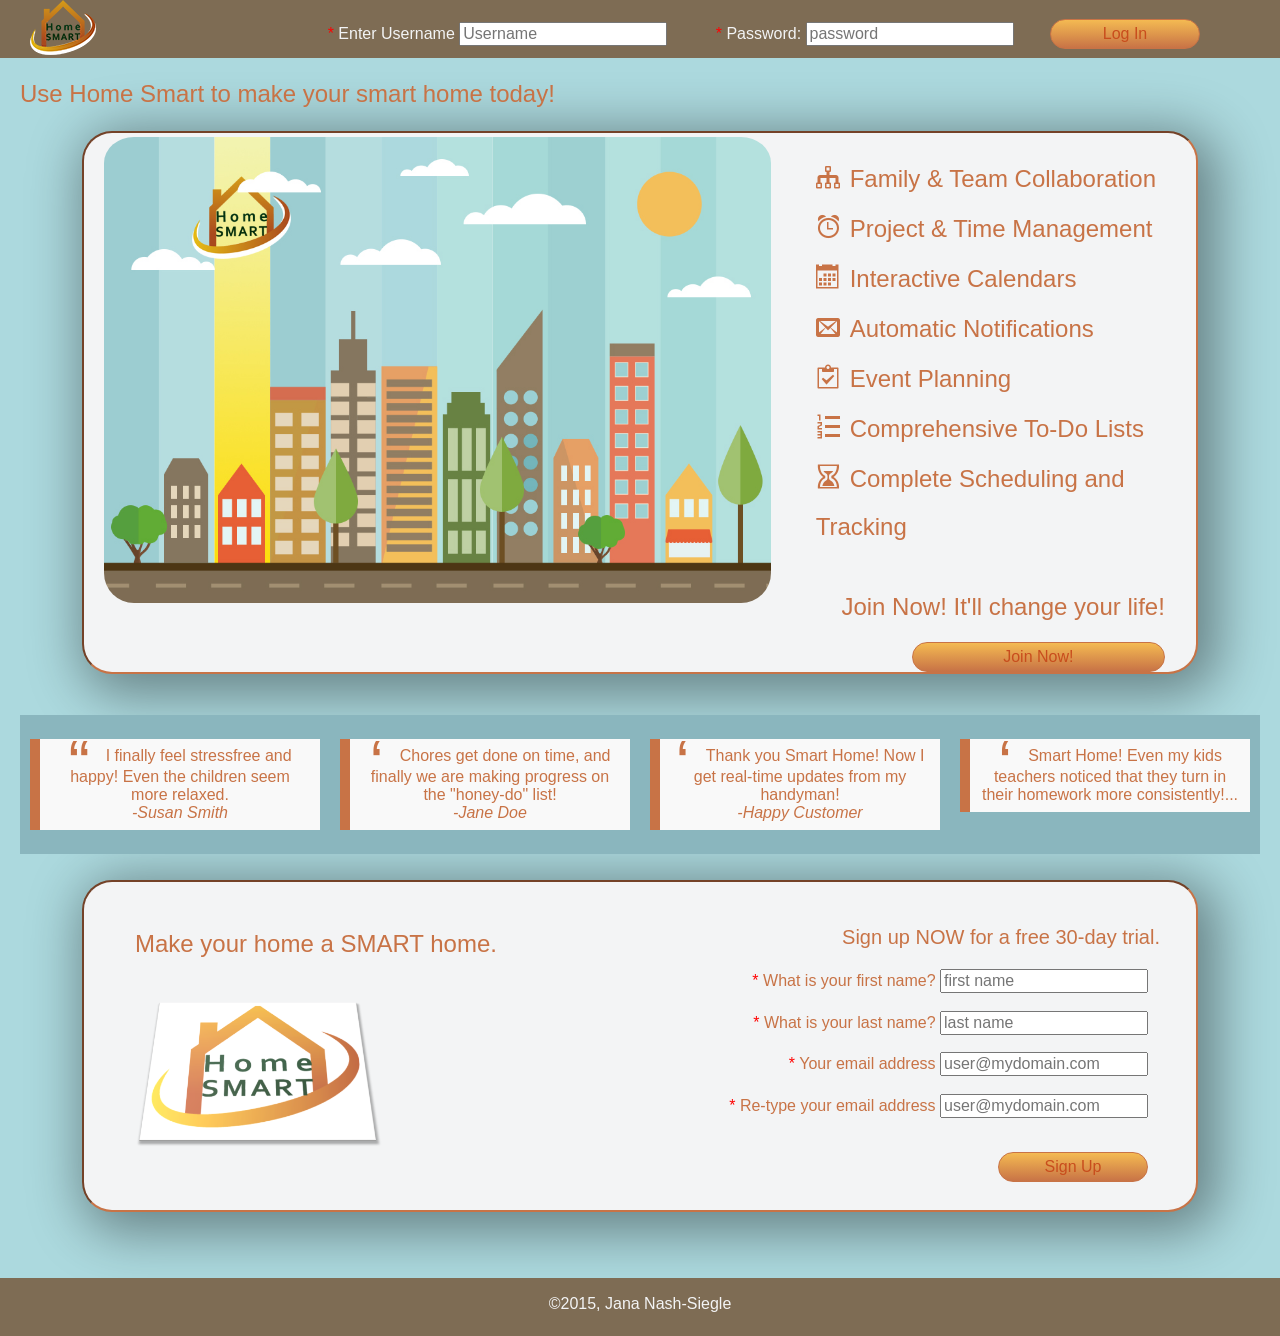
==== commit 757c7d39: "Final Upload of week 4 project Reversed button gradient Drag/Droppable List Datepicker gmap3 plugin " ====
--- a/Nash_Jana_Project/index.html
+++ b/Nash_Jana_Project/index.html
@@ -11,7 +11,7 @@
 	Your code should load your page templates into the container
 -->
 
-<html lang="en" data-placeholder-focus="false">
+<html lang="en" data-placeholder-focus="true">
 <head>
 
 	<meta charset="utf-8">
@@ -38,7 +38,7 @@
 	<!-- end CSS-->
 
 
-<body class = "placeholder-example">
+<body class = "placeholder-example" data-placeholder-focus="false">
 
 <div id = "container"> <!--beginning of main content -->
 	<!--top log in bar -->
--- a/Nash_Jana_Project/css/style.css
+++ b/Nash_Jana_Project/css/style.css
@@ -246,12 +246,12 @@
     -o-border-radius: 30px;
     border-radius: 30px;
     background: #c87346; /* Old browsers */
-    background: -moz-linear-gradient(top,  #c87346 0%, #f4ba52 100%); /* FF3.6+ */
-    background: -webkit-gradient(linear, left top, left bottom, color-stop(0%,#c87346), color-stop(100%,#f4ba52)); /* Chrome,Safari4+ */
-    background: -webkit-linear-gradient(top,  #c87346 0%,#f4ba52 100%); /* Chrome10+,Safari5.1+ */
-    background: -o-linear-gradient(top,  #c87346 0%,#f4ba52 100%); /* Opera 11.10+ */
-    background: -ms-linear-gradient(top,  #c87346 0%,#f4ba52 100%); /* IE10+ */
-    background: linear-gradient(to bottom,  #c87346 0%,#f4ba52 100%); /* W3C */
+    background: -moz-linear-gradient(top,  #f4ba52 0%, #c87346 100%); /* FF3.6+ */
+    background: -webkit-gradient(linear, left top, left bottom, color-stop(0%,#f4ba52), color-stop(100%,#c87346)); /* Chrome,Safari4+ */
+    background: -webkit-linear-gradient(top,  #f4ba52 0%,#c87346 100%); /* Chrome10+,Safari5.1+ */
+    background: -o-linear-gradient(top,  #f4ba52 0%,#c87346 100%); /* Opera 11.10+ */
+    background: -ms-linear-gradient(top,  #f4ba52 0%,#c87346 100%); /* IE10+ */
+    background: linear-gradient(to bottom,  #f4ba52 0%,#c87346 100%); /* W3C */
     border: 1px solid #c87346;
 }
 /*++++++++++++++++++++++++++++++++++++++++++++Form & all things Modal ++++++++++++++++++++++++++*/
